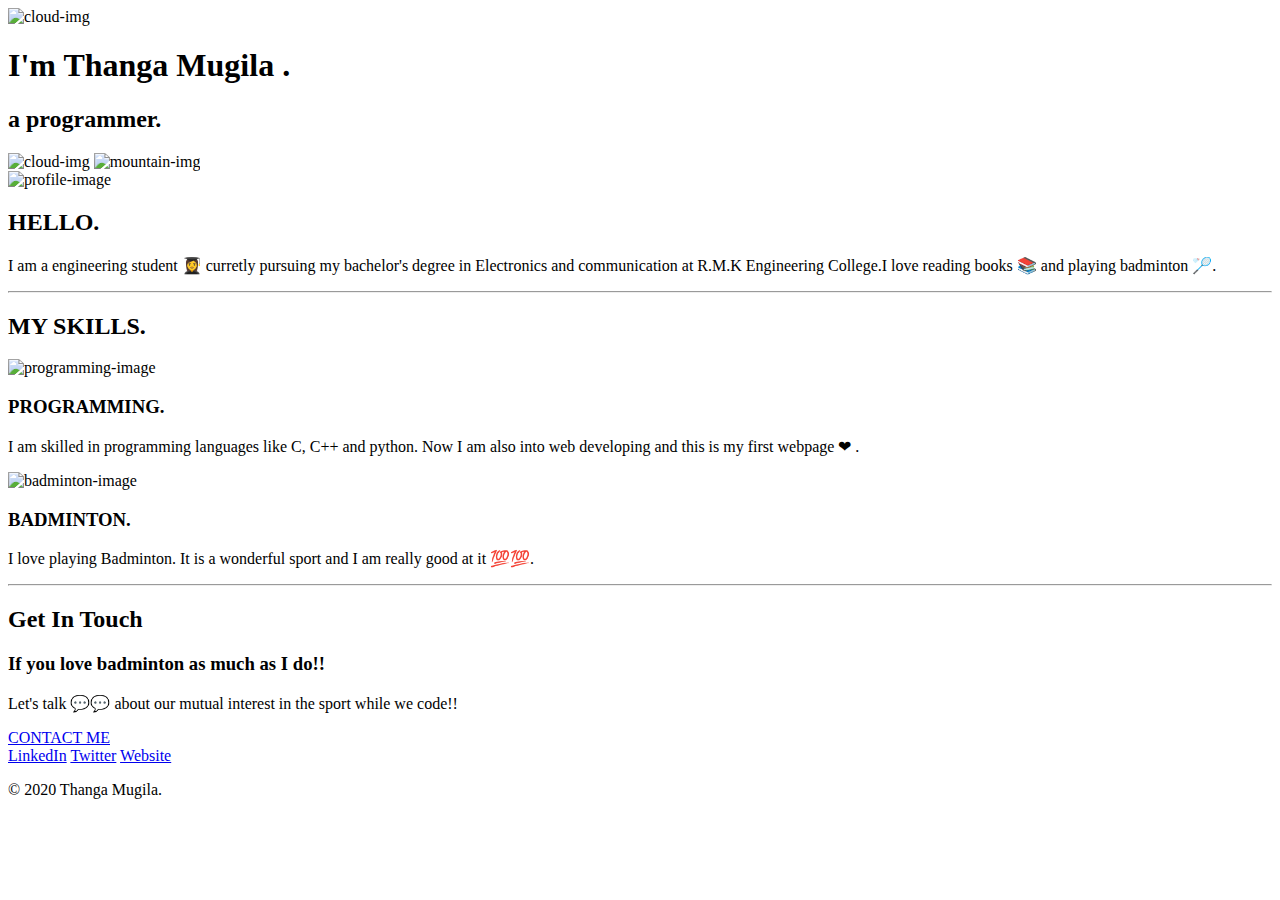
==== index.html @ e1085c4c "Added Initial webpage along with cv" ====
<!DOCTYPE html>
<html lang="en" dir="ltr">
  <head>
    <meta charset="utf-8">
    <title>Thanga Mugila-Web Developer</title>
    <link rel="stylesheet" href="D:\web development\CSS-MySite\css\styles.css">
    <link rel="icon" href="D:\web development\CSS-MySite\favicon.ico" />
    <link href="https://fonts.googleapis.com/css2?family=Merriweather:ital,wght@0,300;0,400;0,700;0,900;1,300;1,400;1,700;1,900&family=Montserrat:ital,wght@0,100;0,200;0,300;0,400;0,500;0,600;0,700;0,800;0,900;1,100;1,200;1,300;1,400;1,500;1,600;1,700;1,800;1,900&family=Sacramento&display=swap" rel="stylesheet">
  </head>
    <body>
<div class="top-container">
<img class="top-cloud" src="https://image.flaticon.com/icons/svg/1163/1163624.svg" alt="cloud-img">
<h1 class="title">I'm Thanga Mugila .</h1>
<h2 class="subtitle">a programmer.</h2>
<img class="bottom-cloud" src="https://image.flaticon.com/icons/svg/1163/1163624.svg" alt="cloud-img">
<img class="mountain"src="https://image.flaticon.com/icons/svg/3105/3105675.svg" alt="mountain-img">
</div>
<div class="middle-container">
  <div class="profile">
    <img class="profilepic" src="D:\web development\CSS-MySite\images\webpic1.png" alt="profile-image">
    <h2>HELLO.</h2>
    <p>I am a engineering student 👩‍🎓 curretly pursuing my bachelor's degree in Electronics and communication at R.M.K Engineering College.I love reading books 📚 and playing badminton 🏸.</p>
  </div>
  <hr>
  <div class="skills">
    <h2>MY SKILLS.</h2>
    <div class="skill-row">
      <img class="programming" src="https://image.flaticon.com/icons/svg/1197/1197409.svg" alt="programming-image">
        <h3>PROGRAMMING.</h3>
      <p>I am skilled in programming languages like C, C++ and python. Now I am also into web developing and this is my first webpage ❤ .</p>
    </div>
    <div class="skill-row">
      <img class="badminton" src="https://image.flaticon.com/icons/svg/998/998868.svg" alt="badminton-image">
      <h3>BADMINTON.</h3>
      <p>I love playing Badminton. It is a wonderful sport and I am really good at it 💯💯.</p>
    </div>
  </div>
  <hr>
  <div class="contact-me">
    <h2>Get In Touch</h2>
    <h3>If you love badminton as much as I do!!</h3>
    <p class='contact-me-description'>Let's talk 💬💬 about our mutual interest in the sport while we code!!</p>
      <a class="btn" href="mailto:mugilaselvam031429@gmail.com">CONTACT ME</a>
  </div>
</div>
<div class="bottom-container">
  <a class="footer-link" target="-blank" href="https://www.linkedin.com/in/thanga-mugila-s-18072712b">LinkedIn</a>
  <a class="footer-link" href="https://twitter.com/">Twitter</a>
  <a class="footer-link" target='-blank' href="file:///D:/web%20development/Web%20Development/HTML-%20Personal%20Site/index.html">Website</a>
  <p class="copy-right">© 2020 Thanga Mugila.</p>
</div>
  </body>
</html>
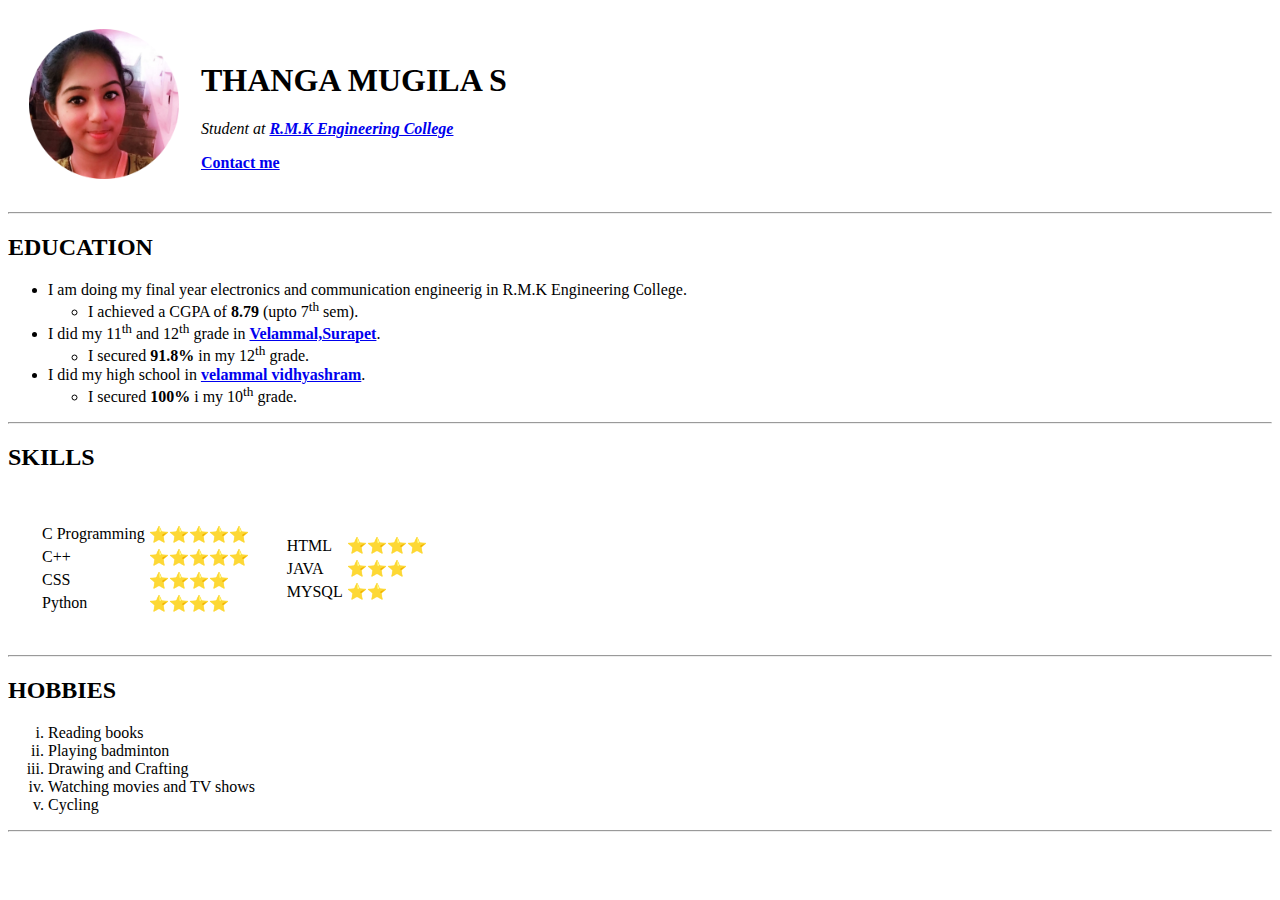
==== commit 971aed7e: "Add files via upload" ====
--- a/index.html
+++ b/index.html
@@ -1,53 +1,106 @@
-<!DOCTYPE html>
-<html lang="en" dir="ltr">
-  <head>
-    <meta charset="utf-8">
-    <title>Thanga Mugila-Web Developer</title>
-    <link rel="stylesheet" href="D:\web development\CSS-MySite\css\styles.css">
-    <link rel="icon" href="D:\web development\CSS-MySite\favicon.ico" />
-    <link href="https://fonts.googleapis.com/css2?family=Merriweather:ital,wght@0,300;0,400;0,700;0,900;1,300;1,400;1,700;1,900&family=Montserrat:ital,wght@0,100;0,200;0,300;0,400;0,500;0,600;0,700;0,800;0,900;1,100;1,200;1,300;1,400;1,500;1,600;1,700;1,800;1,900&family=Sacramento&display=swap" rel="stylesheet">
-  </head>
+  <!DOCTYPE html>
+  <html lang="en" dir="ltr">
+    <head>
+      <meta charset="utf-8">
+      <title>Mugila's Personal Site</title>
+      <link rel="stylesheet" href="D:\web development\Web Development\css\styles.css">
+    </head>
     <body>
-<div class="top-container">
-<img class="top-cloud" src="https://image.flaticon.com/icons/svg/1163/1163624.svg" alt="cloud-img">
-<h1 class="title">I'm Thanga Mugila .</h1>
-<h2 class="subtitle">a programmer.</h2>
-<img class="bottom-cloud" src="https://image.flaticon.com/icons/svg/1163/1163624.svg" alt="cloud-img">
-<img class="mountain"src="https://image.flaticon.com/icons/svg/3105/3105675.svg" alt="mountain-img">
-</div>
-<div class="middle-container">
-  <div class="profile">
-    <img class="profilepic" src="D:\web development\CSS-MySite\images\webpic1.png" alt="profile-image">
-    <h2>HELLO.</h2>
-    <p>I am a engineering student 👩‍🎓 curretly pursuing my bachelor's degree in Electronics and communication at R.M.K Engineering College.I love reading books 📚 and playing badminton 🏸.</p>
-  </div>
-  <hr>
-  <div class="skills">
-    <h2>MY SKILLS.</h2>
-    <div class="skill-row">
-      <img class="programming" src="https://image.flaticon.com/icons/svg/1197/1197409.svg" alt="programming-image">
-        <h3>PROGRAMMING.</h3>
-      <p>I am skilled in programming languages like C, C++ and python. Now I am also into web developing and this is my first webpage ❤ .</p>
-    </div>
-    <div class="skill-row">
-      <img class="badminton" src="https://image.flaticon.com/icons/svg/998/998868.svg" alt="badminton-image">
-      <h3>BADMINTON.</h3>
-      <p>I love playing Badminton. It is a wonderful sport and I am really good at it 💯💯.</p>
-    </div>
-  </div>
-  <hr>
-  <div class="contact-me">
-    <h2>Get In Touch</h2>
-    <h3>If you love badminton as much as I do!!</h3>
-    <p class='contact-me-description'>Let's talk 💬💬 about our mutual interest in the sport while we code!!</p>
-      <a class="btn" href="mailto:mugilaselvam031429@gmail.com">CONTACT ME</a>
-  </div>
-</div>
-<div class="bottom-container">
-  <a class="footer-link" target="-blank" href="https://www.linkedin.com/in/thanga-mugila-s-18072712b">LinkedIn</a>
-  <a class="footer-link" href="https://twitter.com/">Twitter</a>
-  <a class="footer-link" target='-blank' href="file:///D:/web%20development/Web%20Development/HTML-%20Personal%20Site/index.html">Website</a>
-  <p class="copy-right">© 2020 Thanga Mugila.</p>
-</div>
-  </body>
-</html>
+
+      <table cellspacing='20'>
+        <tr>
+          <td>
+            <img src='webpic1.png' alt="Mugila's profile" height="150" width="150">
+          </td>
+          <td>
+            <h1>THANGA MUGILA S</h1>
+            <p><em>Student at <strong><a href='www.rmkec.ac.in' target='-blank'>R.M.K Engineering College</a></strong></em></p>
+            <strong><a href='Contact_information.html' target='-blank'>Contact me</a></strong>
+          </td>
+        </tr>
+      </table>
+
+     <hr>
+    <h2>EDUCATION</h2>
+
+      <ul>
+        <li>I am doing my final year electronics and communication engineerig in R.M.K Engineering College.<ul>
+         <li>I achieved a CGPA of <strong>8.79</strong> (upto 7<sup>th</sup> sem).</li></ul></li>
+        <li>I did my 11<sup>th</sup> and 12<sup>th</sup> grade in <strong><a href='http://www.velammal.org/velammal-matric-hr-sec-school-surapet/' target='-blank'>Velammal,Surapet</a></strong>.
+         <ul><li>I secured <strong>91.8%</strong> in my 12<sup>th</sup> grade.</li></ul></li>
+        <li>I did my high school in <strong><a href='http://www.velammal.org/velammal-vidhyashram-surapet/' target='-blank'>velammal vidhyashram</a></strong>.
+          <ul><li>I secured <strong>100%</strong> i my 10<sup>th</sup> grade.</li></ul></li>
+      </ul>
+
+    <hr />
+
+      <h2>SKILLS</h2>
+      <!--nested table is used for skills -->
+
+     <table  cellspacing="30">
+        <tr>
+          <td>
+            <table>
+              <tr>
+                <td>C Programming</td>
+                <td>⭐⭐⭐⭐⭐</td>
+              </tr>
+              <tr>
+                <td>C++</td>
+                <td>⭐⭐⭐⭐⭐</td>
+              </tr>
+              <tr>
+                <td>CSS</td>
+                <td>⭐⭐⭐⭐</td>
+              </tr>
+              <tr>
+                <td>Python</td>
+                <td>⭐⭐⭐⭐</td>
+
+              </tr>
+            </table>
+          </td>
+          <td>
+            <table>
+              <tr>
+                <td>HTML</td>
+                <td>⭐⭐⭐⭐</td>
+              </tr>
+              <tr>
+                <td>JAVA</td>
+                <td>⭐⭐⭐</td>
+              </tr>
+              <tr>
+                <td>
+                  MYSQL
+                </td>
+                <td>
+                  ⭐⭐
+                </td>
+              </tr>
+            </table>
+          </td>
+        </tr>
+      </table>
+    <hr />
+
+      <h2>HOBBIES</h2>
+      <ol type='i'>
+        <li>Reading books</li>
+        <li>
+          Playing badminton
+        </li>
+        <li>Drawing and Crafting
+        </li>
+        <li>
+          Watching movies and TV shows
+        </li>
+        <li>
+          Cycling
+        </li>
+
+      </ol>
+    <hr />
+
+    </body>
+  </html>
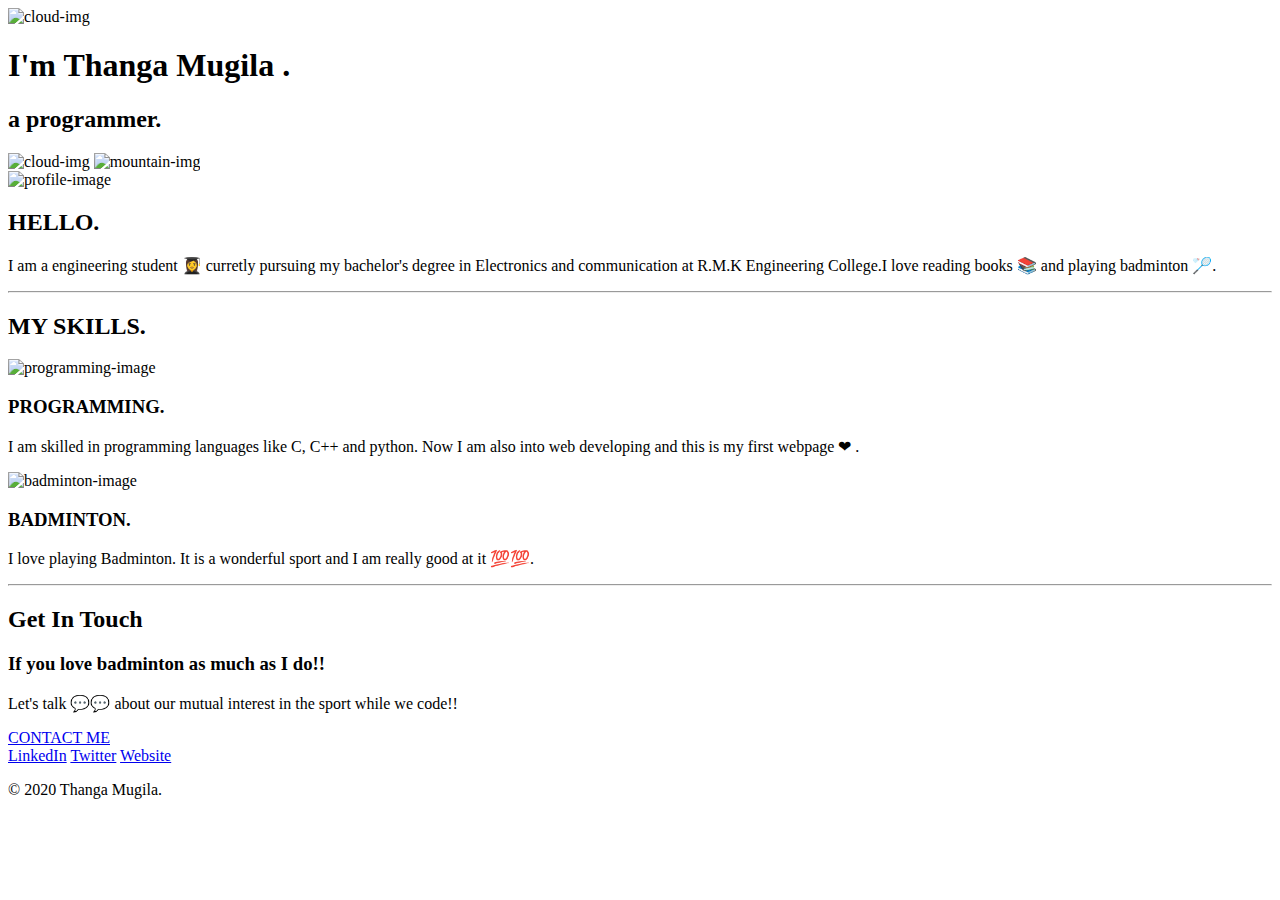
==== commit d7727118: "Add files via upload" ====
--- a/index.html
+++ b/index.html
@@ -1,106 +1,53 @@
-  <!DOCTYPE html>
-  <html lang="en" dir="ltr">
-    <head>
-      <meta charset="utf-8">
-      <title>Mugila's Personal Site</title>
-      <link rel="stylesheet" href="D:\web development\Web Development\css\styles.css">
-    </head>
+<!DOCTYPE html>
+<html lang="en" dir="ltr">
+  <head>
+    <meta charset="utf-8">
+    <title>Thanga Mugila-Web Developer</title>
+    <link rel="stylesheet" href="D:\web development\CSS-MySite\css\styles.css">
+    <link rel="icon" href="D:\web development\CSS-MySite\favicon.ico" />
+    <link href="https://fonts.googleapis.com/css2?family=Merriweather:ital,wght@0,300;0,400;0,700;0,900;1,300;1,400;1,700;1,900&family=Montserrat:ital,wght@0,100;0,200;0,300;0,400;0,500;0,600;0,700;0,800;0,900;1,100;1,200;1,300;1,400;1,500;1,600;1,700;1,800;1,900&family=Sacramento&display=swap" rel="stylesheet">
+  </head>
     <body>
-
-      <table cellspacing='20'>
-        <tr>
-          <td>
-            <img src='webpic1.png' alt="Mugila's profile" height="150" width="150">
-          </td>
-          <td>
-            <h1>THANGA MUGILA S</h1>
-            <p><em>Student at <strong><a href='www.rmkec.ac.in' target='-blank'>R.M.K Engineering College</a></strong></em></p>
-            <strong><a href='Contact_information.html' target='-blank'>Contact me</a></strong>
-          </td>
-        </tr>
-      </table>
-
-     <hr>
-    <h2>EDUCATION</h2>
-
-      <ul>
-        <li>I am doing my final year electronics and communication engineerig in R.M.K Engineering College.<ul>
-         <li>I achieved a CGPA of <strong>8.79</strong> (upto 7<sup>th</sup> sem).</li></ul></li>
-        <li>I did my 11<sup>th</sup> and 12<sup>th</sup> grade in <strong><a href='http://www.velammal.org/velammal-matric-hr-sec-school-surapet/' target='-blank'>Velammal,Surapet</a></strong>.
-         <ul><li>I secured <strong>91.8%</strong> in my 12<sup>th</sup> grade.</li></ul></li>
-        <li>I did my high school in <strong><a href='http://www.velammal.org/velammal-vidhyashram-surapet/' target='-blank'>velammal vidhyashram</a></strong>.
-          <ul><li>I secured <strong>100%</strong> i my 10<sup>th</sup> grade.</li></ul></li>
-      </ul>
-
-    <hr />
-
-      <h2>SKILLS</h2>
-      <!--nested table is used for skills -->
-
-     <table  cellspacing="30">
-        <tr>
-          <td>
-            <table>
-              <tr>
-                <td>C Programming</td>
-                <td>⭐⭐⭐⭐⭐</td>
-              </tr>
-              <tr>
-                <td>C++</td>
-                <td>⭐⭐⭐⭐⭐</td>
-              </tr>
-              <tr>
-                <td>CSS</td>
-                <td>⭐⭐⭐⭐</td>
-              </tr>
-              <tr>
-                <td>Python</td>
-                <td>⭐⭐⭐⭐</td>
-
-              </tr>
-            </table>
-          </td>
-          <td>
-            <table>
-              <tr>
-                <td>HTML</td>
-                <td>⭐⭐⭐⭐</td>
-              </tr>
-              <tr>
-                <td>JAVA</td>
-                <td>⭐⭐⭐</td>
-              </tr>
-              <tr>
-                <td>
-                  MYSQL
-                </td>
-                <td>
-                  ⭐⭐
-                </td>
-              </tr>
-            </table>
-          </td>
-        </tr>
-      </table>
-    <hr />
-
-      <h2>HOBBIES</h2>
-      <ol type='i'>
-        <li>Reading books</li>
-        <li>
-          Playing badminton
-        </li>
-        <li>Drawing and Crafting
-        </li>
-        <li>
-          Watching movies and TV shows
-        </li>
-        <li>
-          Cycling
-        </li>
-
-      </ol>
-    <hr />
-
-    </body>
-  </html>
+<div class="top-container">
+<img class="top-cloud" src="https://image.flaticon.com/icons/svg/1163/1163624.svg" alt="cloud-img">
+<h1 class="title">I'm Thanga Mugila .</h1>
+<h2 class="subtitle">a programmer.</h2>
+<img class="bottom-cloud" src="https://image.flaticon.com/icons/svg/1163/1163624.svg" alt="cloud-img">
+<img class="mountain"src="https://image.flaticon.com/icons/svg/3105/3105675.svg" alt="mountain-img">
+</div>
+<div class="middle-container">
+  <div class="profile">
+    <img class="profilepic" src="D:\web development\CSS-MySite\images\webpic1.png" alt="profile-image">
+    <h2>HELLO.</h2>
+    <p>I am a engineering student 👩‍🎓 curretly pursuing my bachelor's degree in Electronics and communication at R.M.K Engineering College.I love reading books 📚 and playing badminton 🏸.</p>
+  </div>
+  <hr>
+  <div class="skills">
+    <h2>MY SKILLS.</h2>
+    <div class="skill-row">
+      <img class="programming" src="https://image.flaticon.com/icons/svg/1197/1197409.svg" alt="programming-image">
+        <h3>PROGRAMMING.</h3>
+      <p>I am skilled in programming languages like C, C++ and python. Now I am also into web developing and this is my first webpage ❤ .</p>
+    </div>
+    <div class="skill-row">
+      <img class="badminton" src="https://image.flaticon.com/icons/svg/998/998868.svg" alt="badminton-image">
+      <h3>BADMINTON.</h3>
+      <p>I love playing Badminton. It is a wonderful sport and I am really good at it 💯💯.</p>
+    </div>
+  </div>
+  <hr>
+  <div class="contact-me">
+    <h2>Get In Touch</h2>
+    <h3>If you love badminton as much as I do!!</h3>
+    <p class='contact-me-description'>Let's talk 💬💬 about our mutual interest in the sport while we code!!</p>
+      <a class="btn" href="mailto:mugilaselvam031429@gmail.com">CONTACT ME</a>
+  </div>
+</div>
+<div class="bottom-container">
+  <a class="footer-link" target="-blank" href="https://www.linkedin.com/in/thanga-mugila-s-18072712b">LinkedIn</a>
+  <a class="footer-link" href="https://twitter.com/">Twitter</a>
+  <a class="footer-link" target='-blank' href="file:///D:/web%20development/Web%20Development/HTML-%20Personal%20Site/index.html">Website</a>
+  <p class="copy-right">© 2020 Thanga Mugila.</p>
+</div>
+  </body>
+</html>
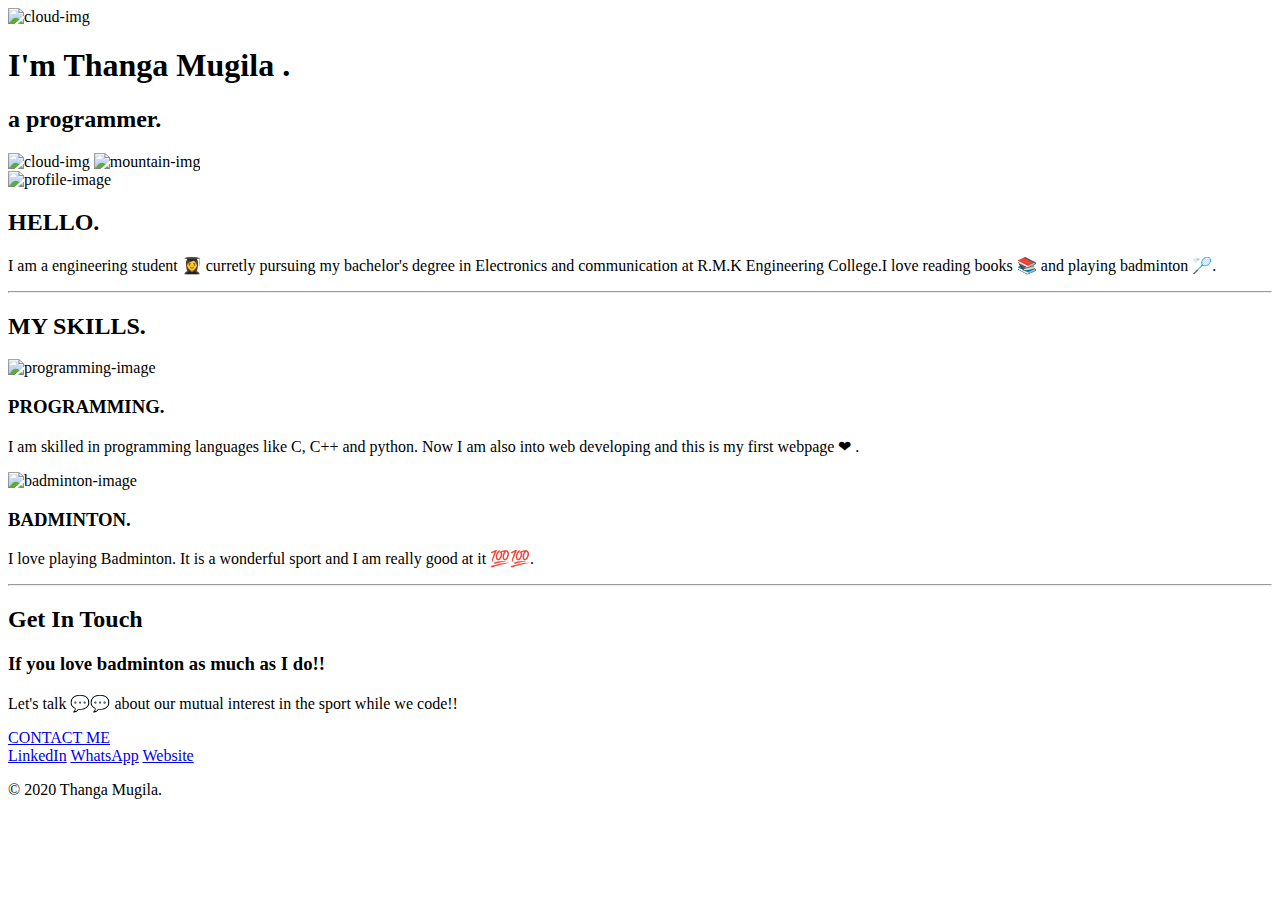
==== commit 698b6ba0: "added changes to the html file profile pic" ====
--- a/index.html
+++ b/index.html
@@ -17,7 +17,7 @@
 </div>
 <div class="middle-container">
   <div class="profile">
-    <img class="profilepic" src="D:\web development\CSS-MySite\images\webpic1.png" alt="profile-image">
+    <img class="profilepic" src="https://image.flaticon.com/icons/svg/2922/2922566.svg" alt="profile-image">
     <h2>HELLO.</h2>
     <p>I am a engineering student 👩‍🎓 curretly pursuing my bachelor's degree in Electronics and communication at R.M.K Engineering College.I love reading books 📚 and playing badminton 🏸.</p>
   </div>
@@ -45,8 +45,8 @@
 </div>
 <div class="bottom-container">
   <a class="footer-link" target="-blank" href="https://www.linkedin.com/in/thanga-mugila-s-18072712b">LinkedIn</a>
-  <a class="footer-link" href="https://twitter.com/">Twitter</a>
-  <a class="footer-link" target='-blank' href="file:///D:/web%20development/Web%20Development/HTML-%20Personal%20Site/index.html">Website</a>
+  <a class="footer-link" href="https://www.whatsapp.com/">WhatsApp</a>
+  <a class="footer-link" target='-blank' href="file:///D:/web%20development/Web%20Development/HTML-%20Personal%20Site/index1.html">Website</a>
   <p class="copy-right">© 2020 Thanga Mugila.</p>
 </div>
   </body>
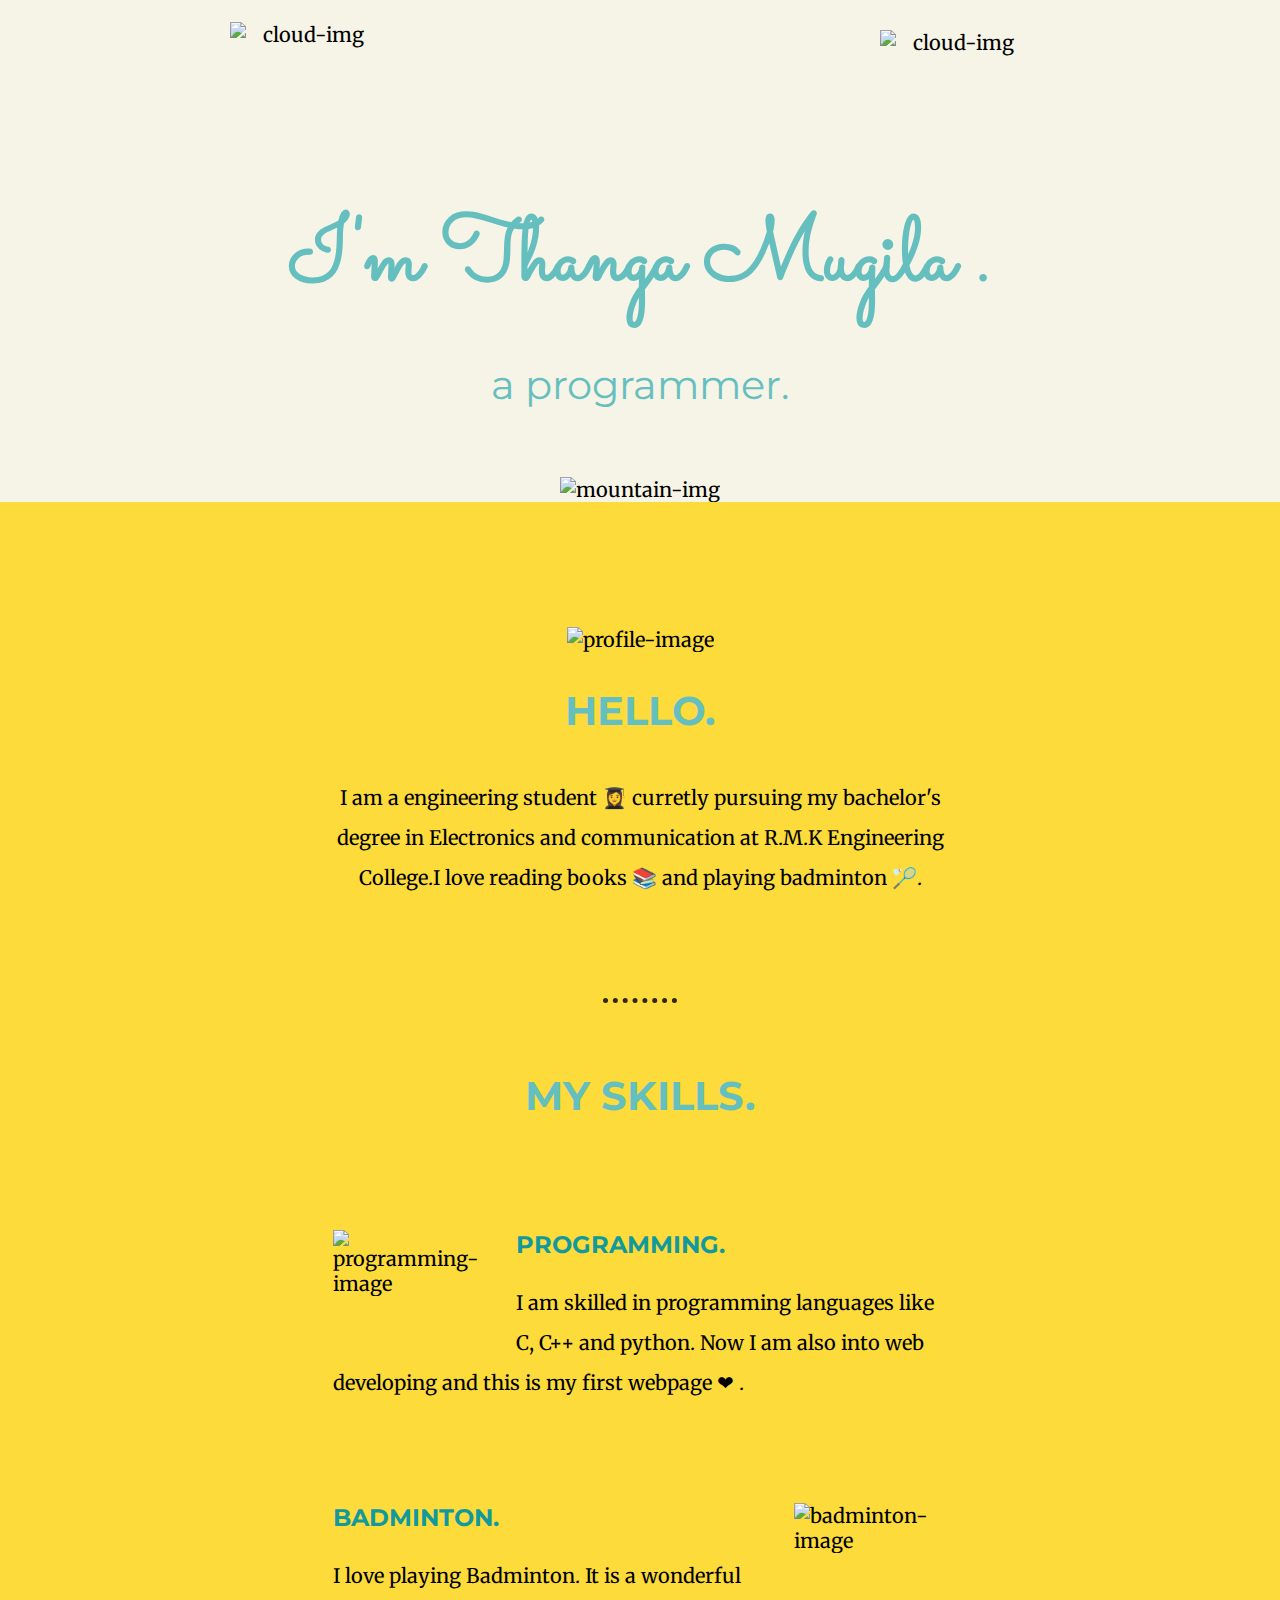
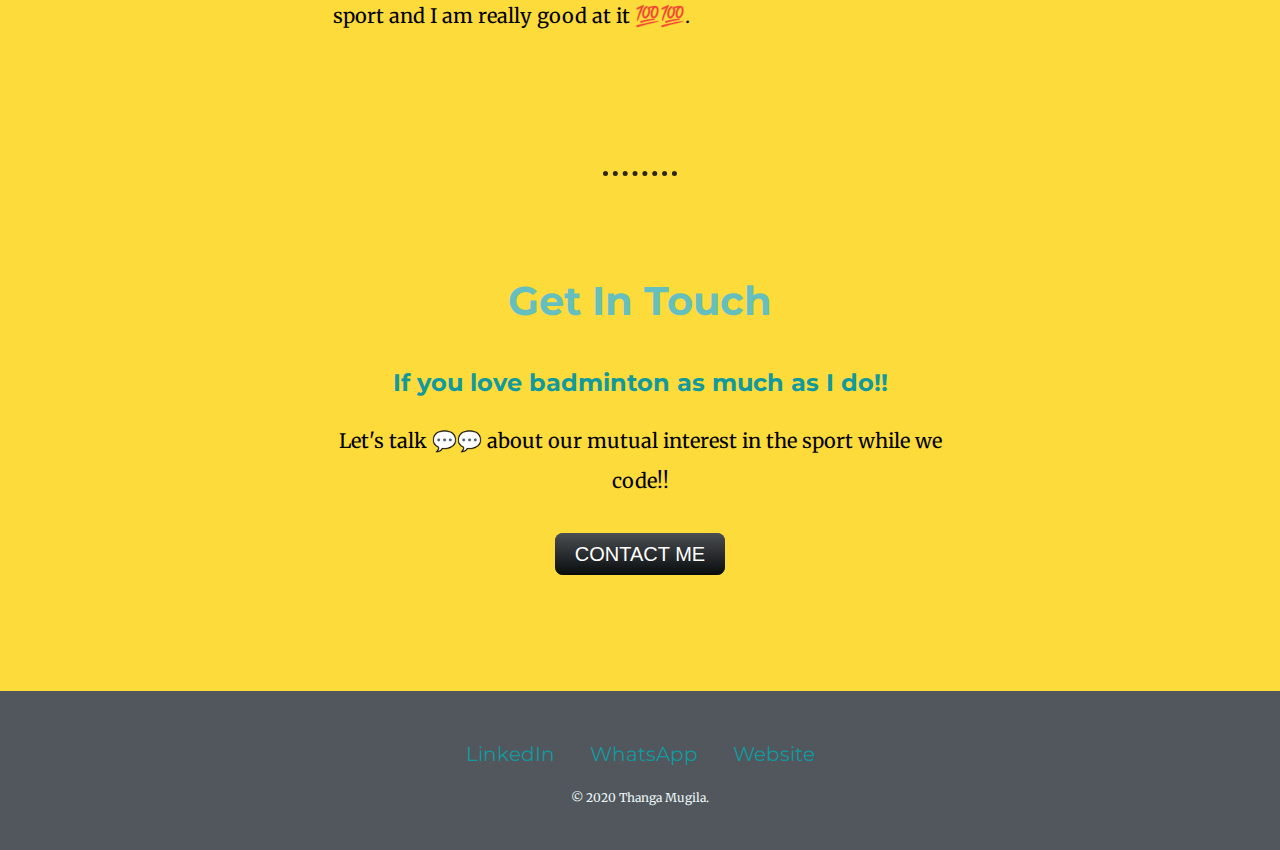
==== commit 314b9861: "changed the css directory" ====
--- a/index.html
+++ b/index.html
@@ -3,7 +3,7 @@
   <head>
     <meta charset="utf-8">
     <title>Thanga Mugila-Web Developer</title>
-    <link rel="stylesheet" href="D:\web development\CSS-MySite\css\styles.css">
+    <link rel="stylesheet" href="css\styles.css">
     <link rel="icon" href="D:\web development\CSS-MySite\favicon.ico" />
     <link href="https://fonts.googleapis.com/css2?family=Merriweather:ital,wght@0,300;0,400;0,700;0,900;1,300;1,400;1,700;1,900&family=Montserrat:ital,wght@0,100;0,200;0,300;0,400;0,500;0,600;0,700;0,800;0,900;1,100;1,200;1,300;1,400;1,500;1,600;1,700;1,800;1,900&family=Sacramento&display=swap" rel="stylesheet">
   </head>
